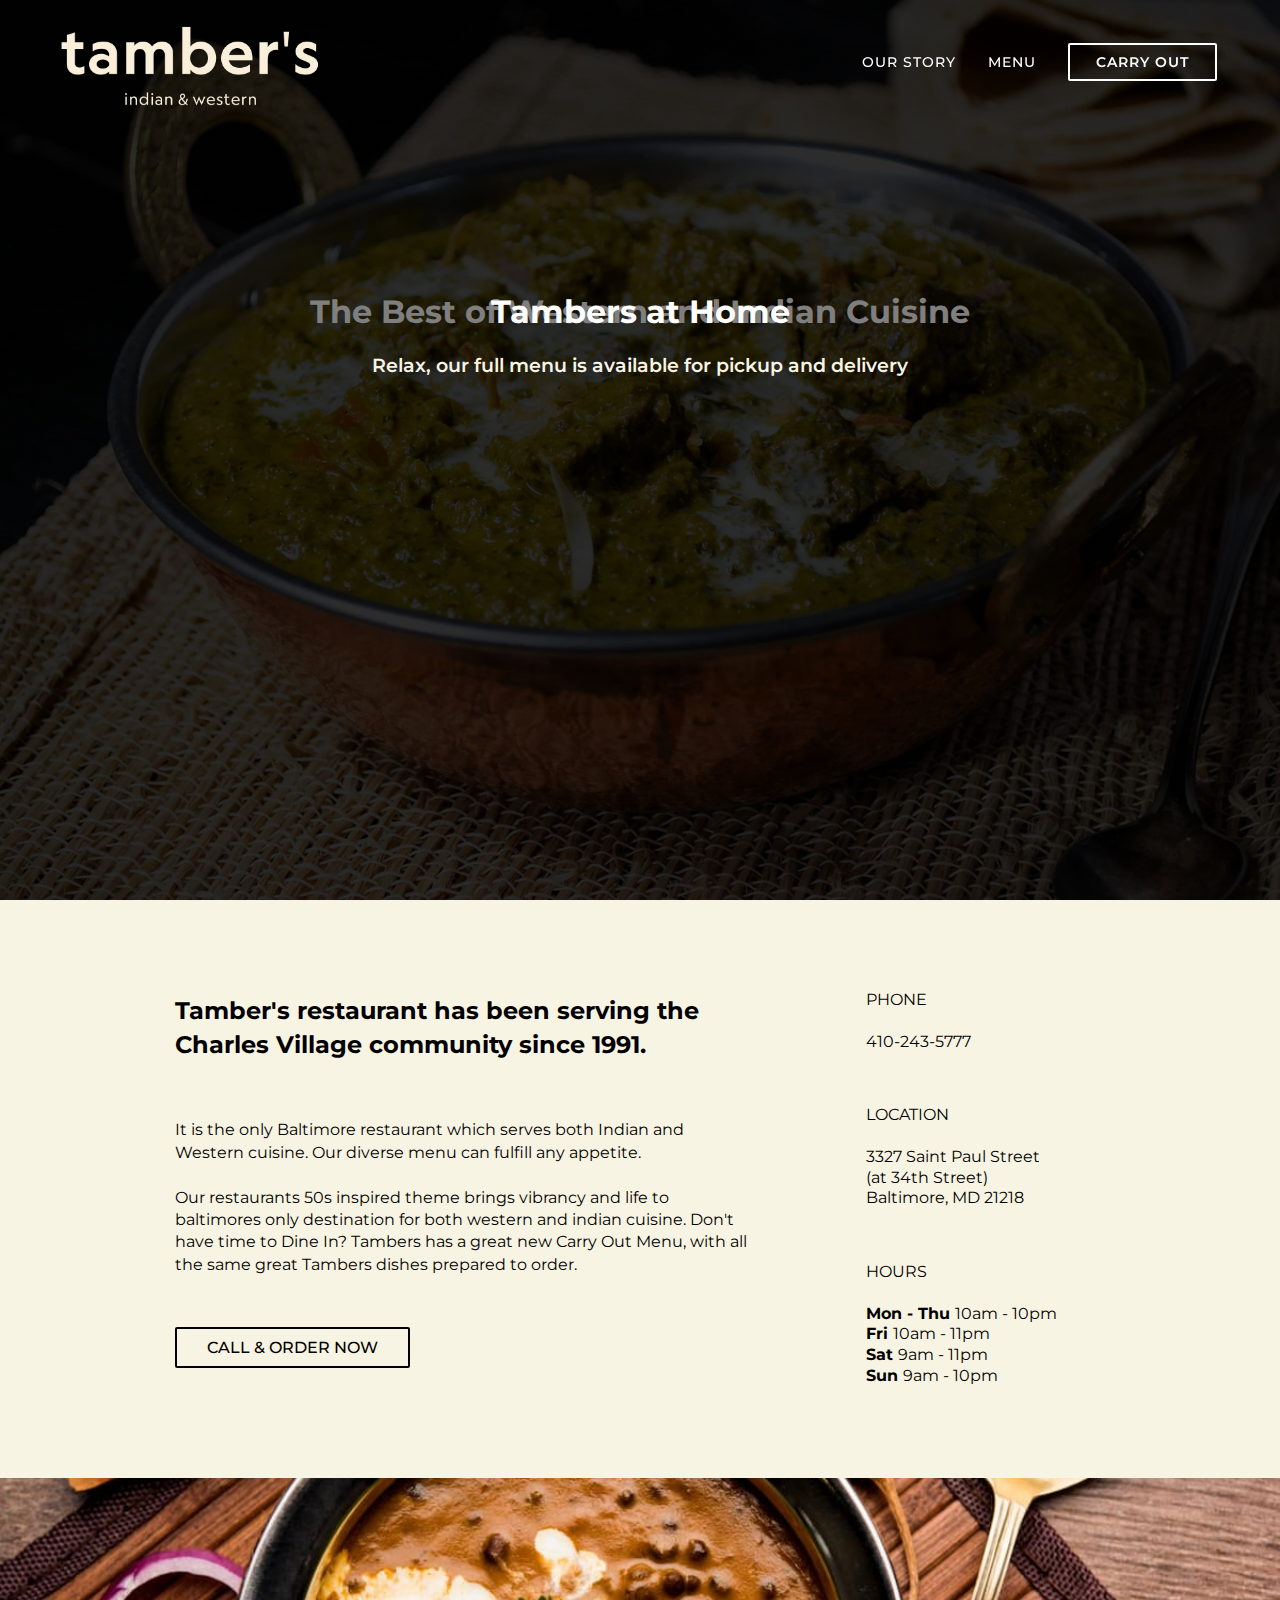
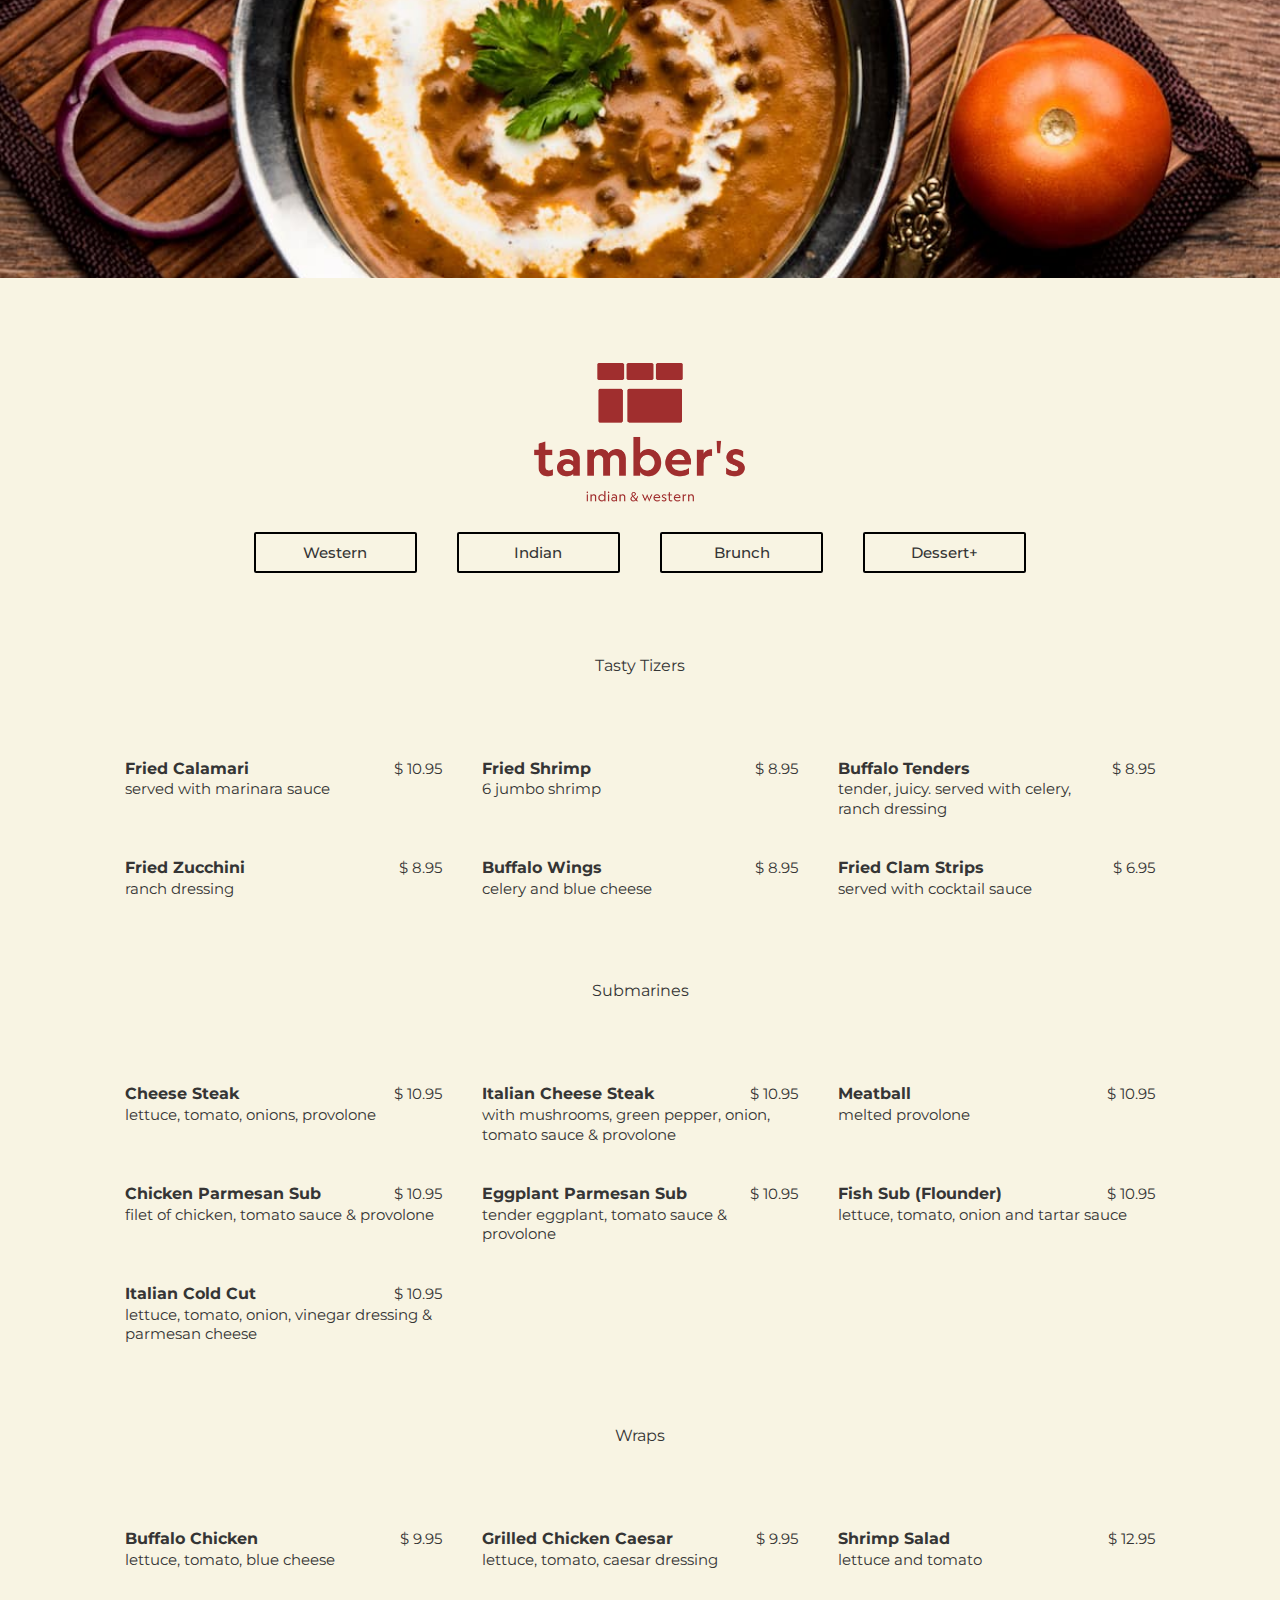
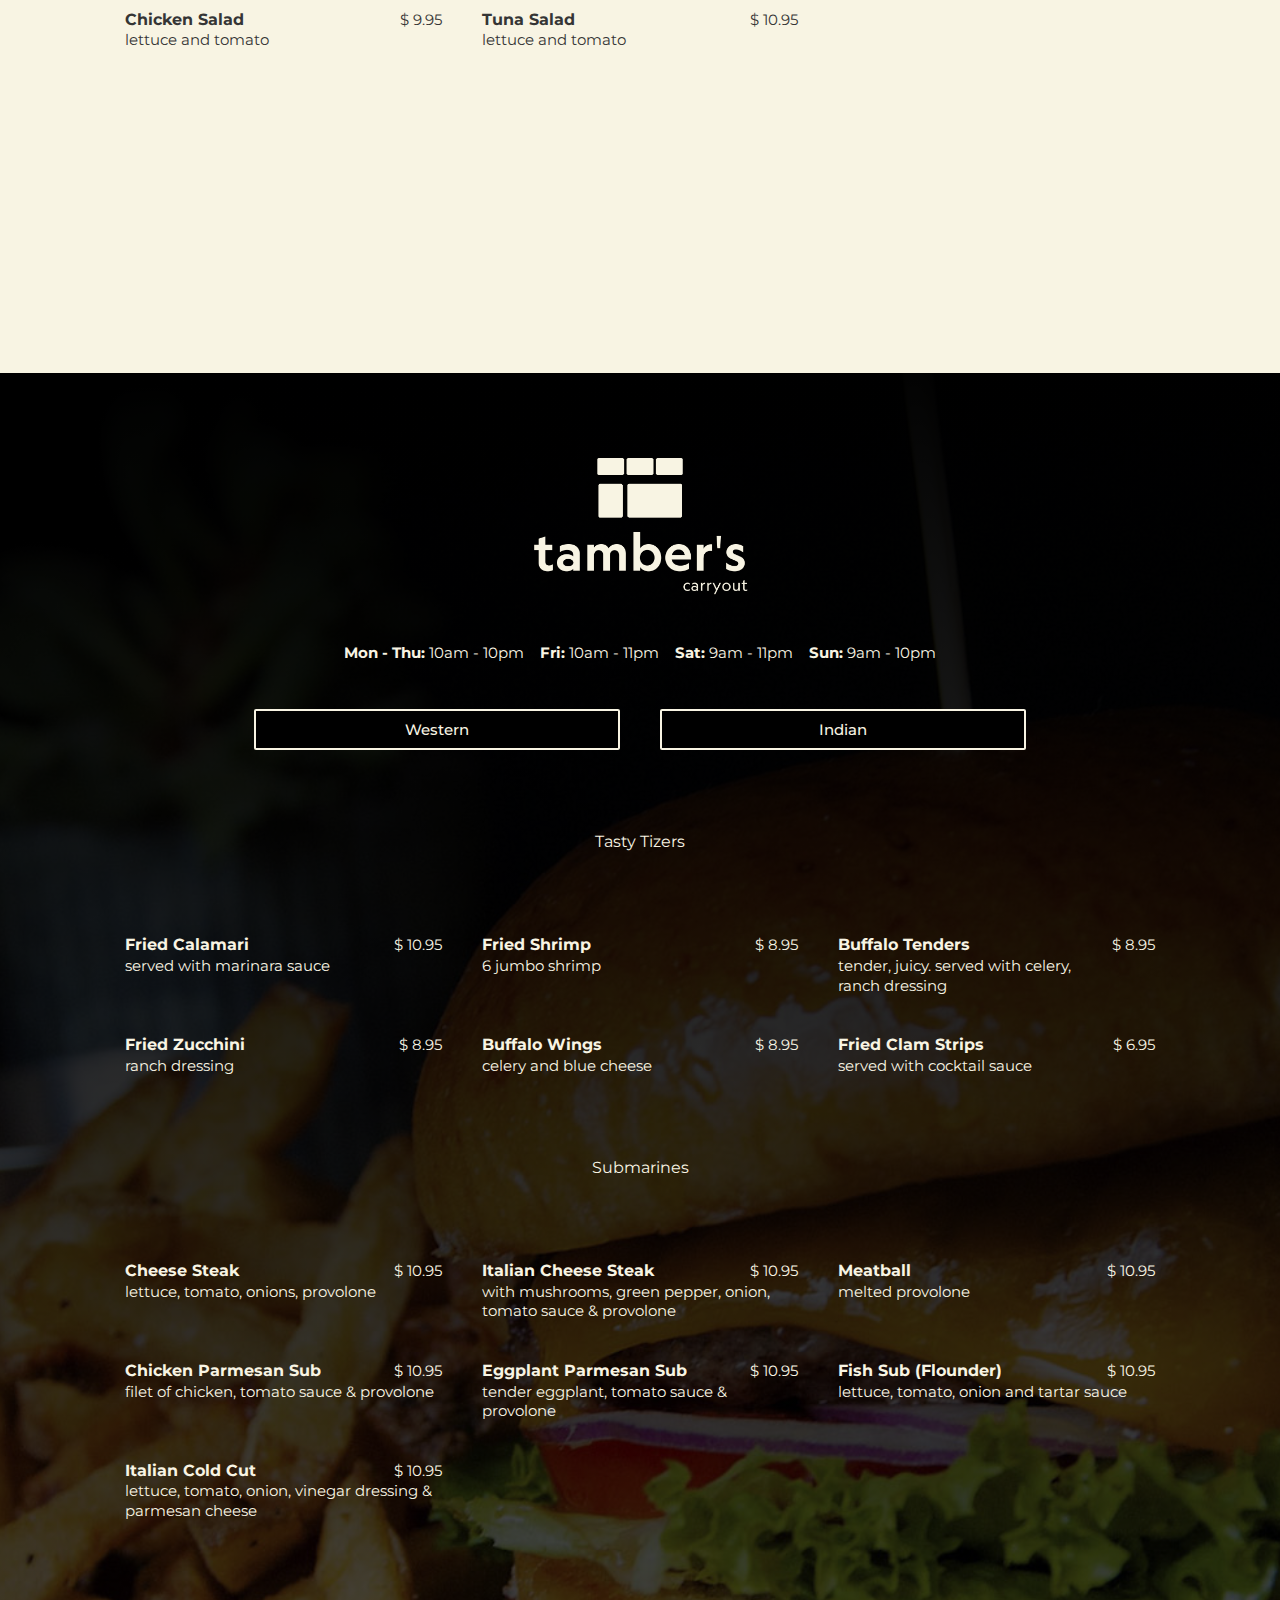
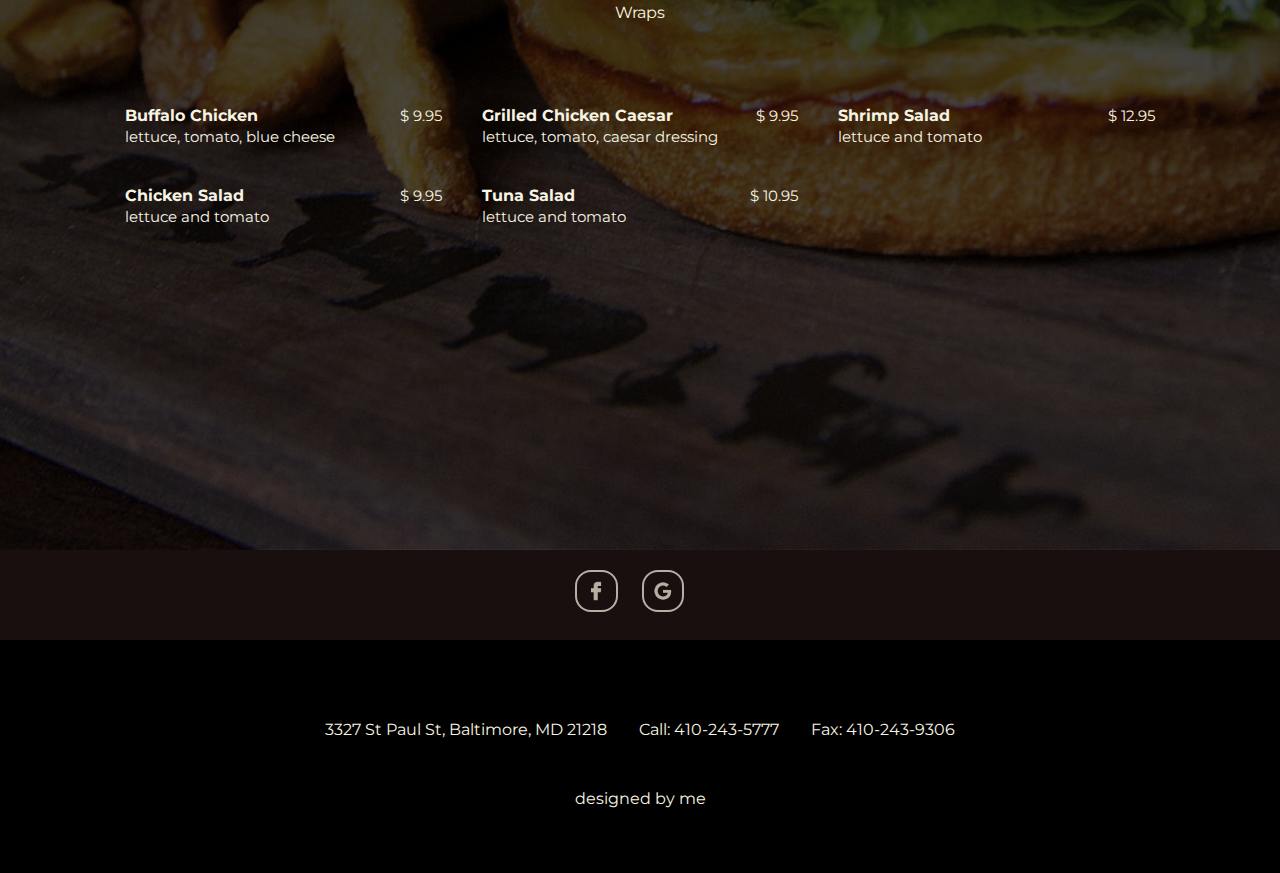
==== index.html @ d4b84342 "changed index file name(was index..html instead of index.html)" ====
<!DOCTYPE html>
<html lang="en">
<head>
    <meta charset="UTF-8">
    <meta name="viewport" content="width=device-width, initial-scale=1.0">
    <title>Tambers</title>
    <link rel="stylesheet" href="./app/scss/style.css">
    <link rel="preconnect" href="https://fonts.gstatic.com">
    <link href="https://fonts.googleapis.com/css2?family=Montserrat:wght@400;500;600;700&family=Raleway:wght@100;300;400;600;700&display=swap" rel="stylesheet">
</head>

<div class="site_wrapper">

 <!----------------------------HEADER----------------------------------------->

<header class="header">

    <div class="dropdown hide-for-desktop">
        <a href="#" class="dropdownLink">Home</a>
        <a href="#Overview" class="dropdownLink">Our Story</a>
        <a href="#Menu" class="dropdownLink">Menu</a>
        <a href="#Carryout" class="dropdownLink">Carry Out</a>
    </div>

    <nav class = "flex flex-jc-sb flex-ai-c">
        <a href="#" class="header__logo">
            <img class = "small hide-for-desktop" src="./logo/tambers_logo-text_only-transperent.png" alt="Tambers">
            <img class = "large hide-for-mobile" src="./logo/tambers_logo-text_only-transperent.png" alt="Tambers">
        </a>

        <a href="#" id = "btnHamburger" class = "header__menu open hide-for-desktop">
            <span></span>
            <span></span>
            <span></span>
        </a>

    <div class="hide-for-mobile" >
        <li class="header__links flex-jc-c header__underline">
            <a href="#Overview" class = "link">Our Story</a>
        </li>
        <li class="header__links flex-jc-c header__underline">
            <a href="#Menu" class = "link">Menu</a>
        </li>
        <li class="header__links flex-jc-c flex-ai-c header__button">
            <a href="#Carryout" class = "carryout">Carry out</a>
        </li>

    </div>
    </nav>
</header>

 <!----------------------------HERO------------------------------------------->

<body>
    <section class="hero">
        <div class="hero__slide">
            <div class="hero__slide__text">
                <h1>Tambers at Home</h1>
                <p>Relax, our full menu is available for pickup and delivery</p>
        </div>
        </div>
        <div class="hero__slide">
            <div class="hero__slide__text">
                <h1>Serving Charles Village since 1991</h1>
                <p>Experience a loyal community treasure</p>
            </div>
        </div>
        <div class="hero__slide">
            <div class="hero__slide__text">
                <h1>The Best of Western and Indian Cuisine</h1>
            </div>
        </div>
    </section>

     <!----------------------------OVERVIEW------------------------------------>

    <section class="overview" id="Overview">
        <div class="overview__grid">

            <div class="overview__description">
                <h2>
                    Tamber's restaurant has been serving the Charles Village community since 1991. 
                </h2>
                <br />
                <p>
                    It is the only Baltimore restaurant which serves both Indian and Western cuisine. Our diverse menu can fulfill any appetite.
                <br />
                <br />
                    Our restaurants 50s inspired theme brings vibrancy and life to baltimores only destination for both western and indian cuisine. Don't have time to Dine In? Tambers has a great new Carry Out Menu, with all the same great Tambers dishes prepared to order.
                </p>
                <br />
                <br />
                <a href = "tel:4102435777" class="overview__button">
                    CALL & ORDER NOW
                </a>
            </div>

            <div class="overview__contact">
                <p>
                   PHONE 
                   <br />
                   <br />
                   410-243-5777
                </p>
                <br />
                <p>
                    LOCATION 
                    <br />
                    <br />
                    3327 Saint Paul Street
                    <br />
                    (at 34th Street)
                    <br />
                    Baltimore, MD 21218
                 </p>
                <br />
                 <p>
                    HOURS 
                    <br />
                    <br />
                    <b>Mon - Thu </b>10am - 10pm
                    <br />
                    <b>Fri </b> 10am - 11pm
                    <br />
                    <b>Sat </b> 9am - 11pm
                    <br />
                    <b>Sun </b> 9am - 10pm
                 </p>
                
            </div>
        </div>

    </section>

    <div class="break" style= "background-image: url(./images/AdobeStock_228144922.jpg)"></div>

     <!----------------------------DINEINE----------------------------------->
     
    <section class="menu dinein" id="Menu">
        <img src="./logo/tambers_logo_full-transperent-red.png" alt="" class="menu__logo">

        <div class="menu__toggles">
            <label class="menu__toggles__button dinein dinein_toggle" id ="western">Western</label>
            <label class="menu__toggles__button dinein dinein_toggle" id="indian">Indian</label>
            <label class="menu__toggles__button dinein dinein_toggle" id="brunch">Brunch</label>
            <label class="menu__toggles__button dinein dinein_toggle" id="dessert">Dessert+</label>
        </div>
        
           
        <div class="menuWrapper">
             <!----------------------------Western Food------------------------>
            <div class="currentMenu menuGroup" id ="western"> 
            <p class="menu__category"> Tasty Tizers</p>
            <div class="menu__items__grid">
                <div class="menu__item">
                    <p class="menu__item__name">
                        Fried Calamari
                    </p>
                    <span class="menu__item__price">$ 10.95</span>
                    <p class="menu__item__description"> 
                        served with marinara sauce
                    </p>
                </div>
                <div class="menu__item">
                    <p class="menu__item__name">
                        Fried Shrimp
                    </p>
                    <span class="menu__item__price">$ 8.95</span>
                    <p class="menu__item__description"> 
                        6 jumbo shrimp
                    </p>
                </div>
                <div class="menu__item">
                    <p class="menu__item__name">
                        Buffalo Tenders
                    </p>
                    <span class="menu__item__price">$ 8.95</span>
                    <p class="menu__item__description"> 
                        tender, juicy. served with celery, <br/> ranch dressing 
                    </p>
                </div>

                <div class="menu__item">
                    <p class="menu__item__name">
                        Fried Zucchini
                    </p>
                    <span class="menu__item__price">$ 8.95</span>
                    <p class="menu__item__description"> 
                        ranch dressing 
                    </p>
                </div>
                <div class="menu__item">
                    <p class="menu__item__name">
                        Buffalo Wings
                    </p>
                    <span class="menu__item__price">$ 8.95</span>
                    <p class="menu__item__description"> 
                    celery and blue cheese 
                    </p>
                </div>
                <div class="menu__item">
                    <p class="menu__item__name">
                        Fried Clam Strips
                    </p>
                    <span class="menu__item__price">$ 6.95</span>
                    <p class="menu__item__description"> 
                        served with cocktail sauce
                    </p>
                </div>
            </div>
            

            <p class="menu__category"> Submarines</p>
            <div class="menu__items__grid">
                <div class="menu__item">
                    <p class="menu__item__name">
                        Cheese Steak
                    </p>
                    <span class="menu__item__price">$ 10.95</span>
                    <p class="menu__item__description"> 
                        lettuce, tomato, onions, provolone
                    </p>
                </div>
                <div class="menu__item">
                    <p class="menu__item__name">
                        Italian Cheese Steak
                    </p>
                    <span class="menu__item__price">$ 10.95</span>
                    <p class="menu__item__description"> 
                        with mushrooms, green pepper, onion, <br/>
                        tomato sauce & provolone
                    </p>
                </div>

                <div class="menu__item">
                    <p class="menu__item__name">
                        Meatball
                    </p>
                    <span class="menu__item__price">$ 10.95</span>
                    <p class="menu__item__description"> 
                        melted provolone
                    </p>
                </div>
                <div class="menu__item">
                    <p class="menu__item__name">
                        Chicken Parmesan Sub
                    </p>
                    <span class="menu__item__price">$ 10.95</span>
                    <p class="menu__item__description"> 
                        filet of chicken, tomato sauce & provolone
                    </p>
                </div>
                <div class="menu__item">
                    <p class="menu__item__name">
                        Eggplant Parmesan Sub
                    </p>
                    <span class="menu__item__price">$ 10.95</span>
                    <p class="menu__item__description"> 
                        tender eggplant, tomato sauce & provolone
                    </p>
                </div>
                <div class="menu__item">
                    <p class="menu__item__name">
                        Fish Sub (Flounder)
                    </p>
                    <span class="menu__item__price">$ 10.95</span>
                    <p class="menu__item__description"> 
                        lettuce, tomato, onion and tartar sauce
                    </p>
                </div>
                <div class="menu__item">
                    <p class="menu__item__name">
                        Italian Cold Cut
                    </p>
                    <span class="menu__item__price">$ 10.95</span>
                    <p class="menu__item__description"> 
                        lettuce, tomato, onion, vinegar dressing & parmesan cheese
                    </p>
                </div>
            </div>

            <p class="menu__category"> Wraps</p>
            <div class="menu__items__grid">
                <div class="menu__item">
                    <p class="menu__item__name">
                        Buffalo Chicken
                    </p>
                    <span class="menu__item__price">$ 9.95</span>
                    <p class="menu__item__description"> 
                        lettuce, tomato, blue cheese
                    </p>
                </div>
                <div class="menu__item">
                    <p class="menu__item__name">
                        Grilled Chicken Caesar
                    </p>
                    <span class="menu__item__price">$ 9.95</span>
                    <p class="menu__item__description"> 
                        lettuce, tomato, caesar dressing
                    </p>
                </div>
                <div class="menu__item">
                    <p class="menu__item__name">
                        Shrimp Salad
                    </p>
                    <span class="menu__item__price">$ 12.95</span>
                    <p class="menu__item__description"> 
                        Lettuce and tomato
                    </p>
                </div>
                <div class="menu__item">
                    <p class="menu__item__name">
                        Chicken Salad
                    </p>
                    <span class="menu__item__price">$ 9.95</span>
                    <p class="menu__item__description"> 
                        Lettuce and tomato
                    </p>
                </div>
                <div class="menu__item">
                    <p class="menu__item__name">
                        Tuna Salad
                    </p>
                    <span class="menu__item__price">$ 10.95</span>
                    <p class="menu__item__description"> 
                        Lettuce and tomato
                    </p>
                </div>
            </div>
            </div> 

            <!----------------------------Indian Food-------------------------->
            <div class="hidden menuGroup" id="indian">
                <p class="menu__category"> Vegetable Specialties</p>
                <div class="menu__items__grid">
                    <div class="menu__item">
                        <p class="menu__item__name">
                            Mattar Paneer
                        </p>
                        <span class="menu__item__price">$ 13.95</span>
                        <p class="menu__item__description"> 
                            homemade cheese. gently cooked with
                            peas and spices
                        </p>
                    </div>
                    <div class="menu__item">
                        <p class="menu__item__name">
                            Palak Paneer
                        </p>
                        <span class="menu__item__price">$ 13.95</span>
                        <p class="menu__item__description"> 
                            Homemade cheese. fresh spinach, seasonings and spices
                        </p>
                    </div>
                    <div class="menu__item">
                        <p class="menu__item__name">
                            Aloo Gobi
                        </p>
                        <span class="menu__item__price">$ 12.95</span>
                        <p class="menu__item__description"> 
                            Cauliflower and potatoes. onions, tomatoes and delicate spices
                        </p>
                    </div>
                    <div class="menu__item">
                        <p class="menu__item__name">
                            Mixed Vegetables
                        </p>
                        <span class="menu__item__price">$ 12.95</span>
                        <p class="menu__item__description"> 
                            Fresh vegetables. mild curry spices
                        </p>
                    </div>
                    <div class="menu__item">
                        <p class="menu__item__name">
                            Shahi Paneer
                        </p>
                        <span class="menu__item__price">$ 13.95</span>
                        <p class="menu__item__description"> 
                            Cubes of homemade cheese. authentic spices. tomato cream sauce
                        </p>
                    </div>
                    <div class="menu__item">
                        <p class="menu__item__name">
                            Paneer Jalfrezi
                        </p>
                        <span class="menu__item__price">$ 13.95</span>
                        <p class="menu__item__description"> 
                            Homemade cheese. green peppers, broccoli, mushrooms, onions, tomatoes & Indian herbs
                        </p>
                    </div>
                    <div class="menu__item">
                        <p class="menu__item__name">
                            Channa Masala
                        </p>
                        <span class="menu__item__price">$ 11.95</span>
                        <p class="menu__item__description"> 
                            Chick peas, tomatoes, onions, & Masala sauce
                        </p>
                    </div>
                    <div class="menu__item">
                        <p class="menu__item__name">
                            Malai Koftas
                        </p>
                        <span class="menu__item__price">$ 13.95</span>
                        <p class="menu__item__description"> 
                            pan fried veggie fritters. cooked with nuts in cream sauce
                        </p>
                    </div>
                    <div class="menu__item">
                        <p class="menu__item__name">
                            Choley Palak
                        </p>
                        <span class="menu__item__price">$ 13.95</span>
                        <p class="menu__item__description"> 
                            Chick peas and spinach simmered with Indian herbs and spices
                        </p>
                    </div>
                    <div class="menu__item">
                        <p class="menu__item__name">
                            Vegetable Korma
                        </p>
                        <span class="menu__item__price">$ 13.95</span>
                        <p class="menu__item__description"> 
                            vegetables with authentic spices.  cream sauce
                        </p>
                    </div>
                </div>
            </div>
        
            <!----------------------------Brunch Food-------------------------->
            <div class="hidden menuGroup" id="brunch">
                <p class="menu__category"> Eggs</p>
                <div class="menu__items__grid">
                    <div class="menu__item">
                        <p class="menu__item__name">
                            Two Any Style
                        </p>
                        <span class="menu__item__price">$ 6.95</span>
                        <p class="menu__item__description"> 
                            ham, bacon, sausage, or corn beef hash 
                            ( + $2 )
                        </p>
                    </div>
                    <div class="menu__item">
                        <p class="menu__item__name">
                            Steak & Eggs
                        </p>
                        <span class="menu__item__price">$ 14.95</span>
                        <p class="menu__item__description"> 
                            Home fries
                        </p>
                    </div>
                    <div class="menu__item">
                        <p class="menu__item__name">
                            Eggs Benedict
                        </p>
                        <span class="menu__item__price">$ 9.95</span>
                        <p class="menu__item__description"> 
                            home fries
                        </p>
                    </div>
                    <div class="menu__item">
                        <p class="menu__item__name">
                            Tuna Melt
                        </p>
                        <span class="menu__item__price">$ 9.95</span>
                        <p class="menu__item__description"> 
                            home fries
                        </p>
                    </div>
                </div>
                <p class="menu__category"> Omelettes <br/> 
                    *Served all day long <br/> 
                    served w/ fries or home fries & toast</p>
                <div class="menu__items__grid">
                    <div class="menu__item">
                        <p class="menu__item__name">
                            Feta & Spinach
                        </p>
                        <span class="menu__item__price">$ 8.95</span>
                        <p class="menu__item__description">
                        </p>
                    </div>
                    <div class="menu__item">
                        <p class="menu__item__name">
                            Feta & Tomato
                        </p>
                        <span class="menu__item__price">$ 8.95</span>
                        <p class="menu__item__description"> 
                            
                        </p>
                    </div>
                    <div class="menu__item">
                        <p class="menu__item__name">
                            Cheese
                        </p>
                        <span class="menu__item__price">$ 7.95</span>
                        <p class="menu__item__description"> 
                        
                        </p>
                    </div>
                    <div class="menu__item">
                        <p class="menu__item__name">
                            spanish
                        </p>
                        <span class="menu__item__price">$ 8.95</span>
                        <p class="menu__item__description"> 
                            Sautéed onions, green peppers, picante sauce
                        </p>
                    </div>
                    <div class="menu__item">
                        <p class="menu__item__name">
                            Ham & Cheese
                        </p>
                        <span class="menu__item__price">$ 8.95</span>
                        <p class="menu__item__description"> 

                        </p>
                    </div>
                    <div class="menu__item">
                        <p class="menu__item__name">
                            Western 
                        </p>
                        <span class="menu__item__price">$ 8.95</span>
                        <p class="menu__item__description"> 
                            Sautéed onions, green peppers, ham
                        </p>
                    </div>
                    <div class="menu__item">
                        <p class="menu__item__name">
                            Mushroom & Swiss 
                        </p>
                        <span class="menu__item__price">$ 8.95</span>
                        <p class="menu__item__description"> 
                            
                        </p>
                    </div>
                    <div class="menu__item">
                        <p class="menu__item__name">
                            Veggie 
                        </p>
                        <span class="menu__item__price">$ 8.95</span>
                        <p class="menu__item__description"> 
                            assorted vegetables
                        </p>
                    </div>
                </div>
            </div>
        
            <!----------------------------Dessert Food------------------------->
            <div class="hidden menuGroup" id="dessert">
                <p class="menu__category"> All-Natural Ice Cream</p>
                <div class="menu__items__grid">
                    <div class="menu__item">
                        <p class="menu__item__name">
                            One Scoop
                        </p>
                        <span class="menu__item__price">$ 2.50</span>
                        <p class="menu__item__description"> 
                            vanilla, chocolate, strawberry, or coffee
                        </p>
                    </div>
                    <div class="menu__item">
                        <p class="menu__item__name">
                            Two Scoops
                        </p>
                        <span class="menu__item__price">$ 3.50</span>
                        <p class="menu__item__description"> 
                            vanilla, chocolate, strawberry, or coffee
                        </p>
                    </div>
                </div>
                <p class="menu__category"> Desserts</p>
                <div class="menu__items__grid">
                    <div class="menu__item">
                        <p class="menu__item__name">
                            Apple Pie
                        </p>
                        <span class="menu__item__price">$ 3.95</span>
                        <p class="menu__item__description">
                        </p>
                    </div>
                    <div class="menu__item">
                        <p class="menu__item__name">
                            Apple Pie a la Mode
                        </p>
                        <span class="menu__item__price">$ 5.95</span>
                        <p class="menu__item__description"> 
                            
                        </p>
                    </div>
                    <div class="menu__item">
                        <p class="menu__item__name">
                            Pecan Pie
                        </p>
                        <span class="menu__item__price">$ 4.50</span>
                        <p class="menu__item__description"> 
                        
                        </p>
                    </div>
                    <div class="menu__item">
                        <p class="menu__item__name">
                            Lemon Meringue
                        </p>
                        <span class="menu__item__price">$ 3.95</span>
                        <p class="menu__item__description"> 
                        
                        </p>
                    </div>
                    <div class="menu__item">
                        <p class="menu__item__name">
                            Creamy cheescake
                        </p>
                        <span class="menu__item__price">$ 3.95</span>
                        <p class="menu__item__description"> 

                        </p>
                    </div>
                    <div class="menu__item">
                        <p class="menu__item__name">
                            Coconut Cake 
                        </p>
                        <span class="menu__item__price">$ 3.95</span>
                        <p class="menu__item__description"> 
                            
                        </p>
                    </div>
                    <div class="menu__item">
                        <p class="menu__item__name">
                            Carrot Cake 
                        </p>
                        <span class="menu__item__price">$ 3.95</span>
                        <p class="menu__item__description"> 
                            
                        </p>
                    </div>
                    <div class="menu__item">
                        <p class="menu__item__name">
                            Indian Gulab Jaman 
                        </p>
                        <span class="menu__item__price">$ 8.95</span>
                        <p class="menu__item__description"> 
                            
                        </p>
                    </div>
                </div>
                <p class="menu__category"> Beverages</p>
                <div class="menu__items__grid">
                    <div class="menu__item">
                        <p class="menu__item__name">
                            Soft Drinks
                        </p>
                        <span class="menu__item__price">$ 2.50</span>
                        <p class="menu__item__description">
                        </p>
                    </div>
                    <div class="menu__item">
                        <p class="menu__item__name">
                            Coffee
                        </p>
                        <span class="menu__item__price">$ 2.50</span>
                        <p class="menu__item__description"> 
                            
                        </p>
                    </div>
                    <div class="menu__item">
                        <p class="menu__item__name">
                            Iced Tea
                        </p>
                        <span class="menu__item__price">$ 2.50</span>
                        <p class="menu__item__description"> 
                        
                        </p>
                    </div>
                    <div class="menu__item">
                        <p class="menu__item__name">
                            Lemonade
                        </p>
                        <span class="menu__item__price">$ 2.50</span>
                        <p class="menu__item__description"> 
                        
                        </p>
                    </div>
                    <div class="menu__item">
                        <p class="menu__item__name">
                            Milk
                        </p>
                        <span class="menu__item__price">$ 2.75</span>
                        <p class="menu__item__description"> 

                        </p>
                    </div>
                    <div class="menu__item">
                        <p class="menu__item__name">
                            Chocolate Milk 
                        </p>
                        <span class="menu__item__price">$ 2.95</span>
                        <p class="menu__item__description"> 
                            
                        </p>
                    </div>
                    <div class="menu__item">
                        <p class="menu__item__name">
                        Green Tea 
                        </p>
                        <span class="menu__item__price">$ 2.95</span>
                        <p class="menu__item__description"> 
                            
                        </p>
                    </div>
                    <div class="menu__item">
                        <p class="menu__item__name">
                            Hot Chocolate
                        </p>
                        <span class="menu__item__price">$ 2.50</span>
                        <p class="menu__item__description"> 
                            
                        </p>
                    </div>
                    <div class="menu__item">
                        <p class="menu__item__name">
                            Mango Lassi
                        </p>
                        <span class="menu__item__price">$ 3.75</span>
                        <p class="menu__item__description"> 
                            
                        </p>
                    </div>
                </div>
            </div>
        </div>
 
    </section>

    <!----------------------------TAKEOUT------------------------------------>

    <section class="menu takeout" id = "Carryout">
        <img src="./logo/tambers-carryout_logo_full-transperent.png" alt="" class="menu__logo">
        <p><b>Mon - Thu:</b> 10am - 10pm &ensp;
           <b>Fri: </b> 10am - 11pm &ensp;
           <b> Sat: </b> 9am - 11pm &ensp;
           <b> Sun: </b> 9am - 10pm</p>
        <div class="menu__toggles">
            <label class="menu__toggles__button takeout_toggle" id ="western__takeout">Western</label>
            <label class="menu__toggles__button takeout_toggle" id="indian__takeout">Indian</label>
        </div>

        <div class="menuWrapper">
            <div class="current__takeout menuGroup takeout_group" id ="western__takeout">
                <p class="menu__category"> Tasty Tizers</p>
                <div class="menu__items__grid">
                    <div class="menu__item">
                        <p class="menu__item__name">
                            Fried Calamari
                        </p>
                        <span class="menu__item__price">$ 10.95</span>
                        <p class="menu__item__description"> 
                            served with marinara sauce
                        </p>
                    </div>
                    <div class="menu__item">
                        <p class="menu__item__name">
                            Fried Shrimp
                        </p>
                        <span class="menu__item__price">$ 8.95</span>
                        <p class="menu__item__description"> 
                            6 jumbo shrimp
                        </p>
                    </div>
                    <div class="menu__item">
                        <p class="menu__item__name">
                            Buffalo Tenders
                        </p>
                        <span class="menu__item__price">$ 8.95</span>
                        <p class="menu__item__description"> 
                            tender, juicy. served with celery, <br/> ranch dressing 
                        </p>
                    </div>

                    <div class="menu__item">
                        <p class="menu__item__name">
                            Fried Zucchini
                        </p>
                        <span class="menu__item__price">$ 8.95</span>
                        <p class="menu__item__description"> 
                            ranch dressing 
                        </p>
                    </div>
                    <div class="menu__item">
                        <p class="menu__item__name">
                            Buffalo Wings
                        </p>
                        <span class="menu__item__price">$ 8.95</span>
                        <p class="menu__item__description"> 
                        celery and blue cheese 
                        </p>
                    </div>
                    <div class="menu__item">
                        <p class="menu__item__name">
                            Fried Clam Strips
                        </p>
                        <span class="menu__item__price">$ 6.95</span>
                        <p class="menu__item__description"> 
                            served with cocktail sauce
                        </p>
                    </div>
                </div>

                <p class="menu__category"> Submarines</p>
                <div class="menu__items__grid">
                    <div class="menu__item">
                        <p class="menu__item__name">
                            Cheese Steak
                        </p>
                        <span class="menu__item__price">$ 10.95</span>
                        <p class="menu__item__description"> 
                            lettuce, tomato, onions, provolone
                        </p>
                    </div>
                    <div class="menu__item">
                        <p class="menu__item__name">
                            Italian Cheese Steak
                        </p>
                        <span class="menu__item__price">$ 10.95</span>
                        <p class="menu__item__description"> 
                            with mushrooms, green pepper, onion, <br/>
                            tomato sauce & provolone
                        </p>
                    </div>

                    <div class="menu__item">
                        <p class="menu__item__name">
                            Meatball
                        </p>
                        <span class="menu__item__price">$ 10.95</span>
                        <p class="menu__item__description"> 
                            melted provolone
                        </p>
                    </div>
                    <div class="menu__item">
                        <p class="menu__item__name">
                            Chicken Parmesan Sub
                        </p>
                        <span class="menu__item__price">$ 10.95</span>
                        <p class="menu__item__description"> 
                            filet of chicken, tomato sauce & provolone
                        </p>
                    </div>
                    <div class="menu__item">
                        <p class="menu__item__name">
                            Eggplant Parmesan Sub
                        </p>
                        <span class="menu__item__price">$ 10.95</span>
                        <p class="menu__item__description"> 
                            tender eggplant, tomato sauce & provolone
                        </p>
                    </div>
                    <div class="menu__item">
                        <p class="menu__item__name">
                            Fish Sub (Flounder)
                        </p>
                        <span class="menu__item__price">$ 10.95</span>
                        <p class="menu__item__description"> 
                            lettuce, tomato, onion and tartar sauce
                        </p>
                    </div>
                    <div class="menu__item">
                        <p class="menu__item__name">
                            Italian Cold Cut
                        </p>
                        <span class="menu__item__price">$ 10.95</span>
                        <p class="menu__item__description"> 
                            lettuce, tomato, onion, vinegar dressing & parmesan cheese
                        </p>
                    </div>
                </div>

                <p class="menu__category"> Wraps</p>
                <div class="menu__items__grid">
                    <div class="menu__item">
                        <p class="menu__item__name">
                            Buffalo Chicken
                        </p>
                        <span class="menu__item__price">$ 9.95</span>
                        <p class="menu__item__description"> 
                            lettuce, tomato, blue cheese
                        </p>
                    </div>
                    <div class="menu__item">
                        <p class="menu__item__name">
                            Grilled Chicken Caesar
                        </p>
                        <span class="menu__item__price">$ 9.95</span>
                        <p class="menu__item__description"> 
                            lettuce, tomato, caesar dressing
                        </p>
                    </div>
                    <div class="menu__item">
                        <p class="menu__item__name">
                            Shrimp Salad
                        </p>
                        <span class="menu__item__price">$ 12.95</span>
                        <p class="menu__item__description"> 
                            Lettuce and tomato
                        </p>
                    </div>
                    <div class="menu__item">
                        <p class="menu__item__name">
                            Chicken Salad
                        </p>
                        <span class="menu__item__price">$ 9.95</span>
                        <p class="menu__item__description"> 
                            Lettuce and tomato
                        </p>
                    </div>
                    <div class="menu__item">
                        <p class="menu__item__name">
                            Tuna Salad
                        </p>
                        <span class="menu__item__price">$ 10.95</span>
                        <p class="menu__item__description"> 
                            Lettuce and tomato
                        </p>
                    </div>
                </div>
            </div>

            <div class="hiddenTakeout menuGroup takeout_group" id="indian__takeout">
                <p class="menu__category"> Vegetable Specialties</p>
                <div class="menu__items__grid">
                    <div class="menu__item">
                        <p class="menu__item__name">
                            Mattar Paneer
                        </p>
                        <span class="menu__item__price">$ 13.95</span>
                        <p class="menu__item__description"> 
                            homemade cheese. gently cooked with
                            peas and spices
                        </p>
                    </div>
                    <div class="menu__item">
                        <p class="menu__item__name">
                            Palak Paneer
                        </p>
                        <span class="menu__item__price">$ 13.95</span>
                        <p class="menu__item__description"> 
                            Homemade cheese. fresh spinach, seasonings and spices
                        </p>
                    </div>
                    <div class="menu__item">
                        <p class="menu__item__name">
                            Aloo Gobi
                        </p>
                        <span class="menu__item__price">$ 12.95</span>
                        <p class="menu__item__description"> 
                            Cauliflower and potatoes. onions, tomatoes and delicate spices
                        </p>
                    </div>
                    <div class="menu__item">
                        <p class="menu__item__name">
                            Mixed Vegetables
                        </p>
                        <span class="menu__item__price">$ 12.95</span>
                        <p class="menu__item__description"> 
                            Fresh vegetables. mild curry spices
                        </p>
                    </div>
                    <div class="menu__item">
                        <p class="menu__item__name">
                            Shahi Paneer
                        </p>
                        <span class="menu__item__price">$ 13.95</span>
                        <p class="menu__item__description"> 
                            Cubes of homemade cheese. authentic spices. tomato cream sauce
                        </p>
                    </div>
                    <div class="menu__item">
                        <p class="menu__item__name">
                            Paneer Jalfrezi
                        </p>
                        <span class="menu__item__price">$ 13.95</span>
                        <p class="menu__item__description"> 
                            Homemade cheese. green peppers, broccoli, mushrooms, onions, tomatoes & Indian herbs
                        </p>
                    </div>
                    <div class="menu__item">
                        <p class="menu__item__name">
                            Channa Masala
                        </p>
                        <span class="menu__item__price">$ 11.95</span>
                        <p class="menu__item__description"> 
                            Chick peas, tomatoes, onions, & Masala sauce
                        </p>
                    </div>
                    <div class="menu__item">
                        <p class="menu__item__name">
                            Malai Koftas
                        </p>
                        <span class="menu__item__price">$ 13.95</span>
                        <p class="menu__item__description"> 
                            pan fried veggie fritters. cooked with nuts in cream sauce
                        </p>
                    </div>
                    <div class="menu__item">
                        <p class="menu__item__name">
                            Choley Palak
                        </p>
                        <span class="menu__item__price">$ 13.95</span>
                        <p class="menu__item__description"> 
                            Chick peas and spinach simmered with Indian herbs and spices
                        </p>
                    </div>
                    <div class="menu__item">
                        <p class="menu__item__name">
                            Vegetable Korma
                        </p>
                        <span class="menu__item__price">$ 13.95</span>
                        <p class="menu__item__description"> 
                            vegetables with authentic spices.  cream sauce
                        </p>
                    </div>
                </div>
            </div>
        </div>

    </section>

 <!----------------------------Social Media Bar----------------------------------->

 <section class="social">
    <div class="social__icons flex flex-ai-c flex-jc-c">
        <div class="social__icon">
            <a href="https://www.facebook.com/Tambers-Restaurant-136988159673313/"><img src="./images/facebook.png" alt="facebook" ></a>
            <a href="https://goo.gl/maps/zod1Bx1TnBiXUGF27"><img src="./images/google.png" alt="google"></a>
        </div>
    </div>
 </section>

  <!-----------------------------FOOTER---------------------------------------->
<section class="footer">
    <div class="footer__wrapper">
        <div class="footer__contact flex flex-jc-c flex-ai-c">
            <p>3327 St Paul St, Baltimore, MD 21218</p>
            <p>Call: 410-243-5777</p>
            <p>Fax: 410-243-9306</p>
        </div>
        <div class="footer__credits  flex flex-jc-c flex-ai-c">
            <p>designed by me</p>
        </div>
    </div>
</section>




</div>
    
    <script src="./app/js/script.js"></script>

</body>

</html>
---- app/scss/style.css ----
@-webkit-keyframes fade-in {
  from {
    visibility: hidden;
    opacity: 0;
  }
  1% {
    visibility: visible;
    opacity: 0;
  }
  to {
    visibility: visible;
    opacity: 1;
  }
}

@keyframes fade-in {
  from {
    visibility: hidden;
    opacity: 0;
  }
  1% {
    visibility: visible;
    opacity: 0;
  }
  to {
    visibility: visible;
    opacity: 1;
  }
}

.fade-in {
  -webkit-animation: fade-in 300ms ease-in-out forwards;
          animation: fade-in 300ms ease-in-out forwards;
}

@-webkit-keyframes fade-out {
  from {
    visibility: visible;
    opacity: 1;
  }
  99% {
    visibility: visible;
    opacity: 0;
  }
  to {
    visibility: hidden;
    opacity: 0;
  }
}

@keyframes fade-out {
  from {
    visibility: visible;
    opacity: 1;
  }
  99% {
    visibility: visible;
    opacity: 0;
  }
  to {
    visibility: hidden;
    opacity: 0;
  }
}

.fade-out {
  -webkit-animation: fade-out 300ms ease-in-out forwards;
          animation: fade-out 300ms ease-in-out forwards;
}

@-webkit-keyframes slideshow {
  25% {
    opacity: 1;
  }
  33.33% {
    opacity: 0;
  }
  91.66% {
    opacity: 0;
  }
  100% {
    opacity: 1;
  }
}

@keyframes slideshow {
  25% {
    opacity: 1;
  }
  33.33% {
    opacity: 0;
  }
  91.66% {
    opacity: 0;
  }
  100% {
    opacity: 1;
  }
}

html {
  font-family: "Montserrat", "Montserrat", sans-serif;
  font-size: 100%;
  -webkit-box-sizing: border-box;
          box-sizing: border-box;
  margin-left: auto;
  margin-right: auto;
  scroll-behavior: smooth;
}

*, *::before, *::after {
  -webkit-box-sizing: inheret;
          box-sizing: inheret;
}

body {
  margin: 0;
  padding: 0;
  line-height: 1.3;
  font-family: "Montserrat", "Montserrat", sans-serif;
}

a, a:visited, a:hover {
  text-decoration: none;
}

.site_wrapper {
  position: relative;
  width: 100%;
}

.flex {
  display: -webkit-box;
  display: -ms-flexbox;
  display: flex;
}

.flex-jc-sb {
  -webkit-box-pack: justify;
      -ms-flex-pack: justify;
          justify-content: space-between;
}

.flex-jc-c {
  -webkit-box-pack: center;
      -ms-flex-pack: center;
          justify-content: center;
}

.flex-ai-c {
  -webkit-box-align: center;
      -ms-flex-align: center;
          align-items: center;
}

@media (max-width: 63.9375em) {
  .hide-for-mobile {
    display: none;
  }
}

@media (min-width: 64em) {
  .hide-for-desktop {
    display: none;
  }
}

.lock-scroll {
  overflow: hidden;
}

.header {
  background-color: transparent;
  z-index: 10;
  position: fixed;
  font-family: "Montserrat", "Montserrat", sans-serif;
  min-width: 100%;
  -webkit-transition: background-color 300ms ease;
  transition: background-color 300ms ease;
}

.header__scrolling-active {
  background-color: rgba(0, 0, 0, 0.7);
}

.header__scrolling-active .header__logo img.large {
  height: 3rem;
}

@media (max-width: 63.9375em) {
  .header__scrolling-active {
    min-height: 40px;
    background-color: transparent;
  }
  .header__scrolling-active .header__menu {
    background-color: rgba(0, 0, 0, 0.7);
    margin-top: 42px;
    padding: 12px;
  }
  .header__scrolling-active .header__logo img.small {
    display: none;
  }
}

.header a {
  color: white;
  font-size: .875rem;
  font-weight: 500;
  letter-spacing: .0625rem;
  text-transform: uppercase;
}

.header nav {
  overflow: hidden;
  padding-left: .9375rem;
  padding-right: .9375rem;
  position: relative;
}

.header__logo img {
  padding-top: 1rem;
  padding-left: 2rem;
}

.header__logo img.small {
  height: 4.45rem;
  padding-left: 1rem;
}

.header__logo img.large {
  height: 6.45rem;
  -webkit-transition: height 300ms ease;
  transition: height 300ms ease;
}

.header__menu > span {
  display: block;
  height: 2px;
  -webkit-transform-origin: 3px 1px;
          transform-origin: 3px 1px;
  width: 26px;
  background-color: #f8f4e3;
  -webkit-transition: all ease-in-out 300ms;
  transition: all ease-in-out 300ms;
}

.header__menu > span:not(:last-child) {
  margin-bottom: 5px;
}

.header.open .header__menu > span:first-child {
  -webkit-transform: rotate(45deg);
          transform: rotate(45deg);
}

.header.open .header__menu > span:nth-child(2) {
  opacity: 0;
}

.header.open .header__menu > span:last-child {
  -webkit-transform: rotate(-45deg);
          transform: rotate(-45deg);
}

.header .dropdown {
  opacity: 1;
  position: fixed;
  top: 0;
  bottom: 0px;
  left: 0px;
  right: 0px;
  visibility: hidden;
  z-index: 0;
  background-image: -webkit-gradient(linear, left top, left bottom, from(rgba(0, 0, 0, 0.9)), to(rgba(0, 0, 0, 0.99)));
  background-image: linear-gradient(rgba(0, 0, 0, 0.9), rgba(0, 0, 0, 0.99));
}

.header .dropdown a {
  display: block;
  margin-bottom: 25px;
  text-align: center;
  font-size: 1.075rem;
  color: #f8f4e3;
}

.header .dropdown a:first-child {
  margin-top: 200px;
}

.header__links {
  display: inline-block;
  list-style-type: none;
  position: relative;
}

.header__links .link {
  padding-right: 1.745rem;
}

.header__underline::after {
  bottom: -.5em;
  content: '';
  display: block;
  height: .1em;
  position: relative;
  width: 0%;
  background-color: #f8f4e3;
  -webkit-transition: all ease-in-out 300ms;
  transition: all ease-in-out 300ms;
}

.header__underline:hover::after {
  width: 40%;
}

.header__button {
  border: 2px solid white;
  border-radius: .130rem;
  background-color: transparent;
  margin-right: 3rem;
  -webkit-transition: all ease-in-out 300ms;
  transition: all ease-in-out 300ms;
}

.header__button a {
  display: inline-block;
  padding: .575em 1.8704em;
  color: white;
  font-weight: 600;
  -webkit-transition: all ease-in-out 300ms;
  transition: all ease-in-out 300ms;
}

.header__button:hover {
  background-color: #f8f4e3;
  border: 2px solid #f8f4e3;
}

.header__button:hover a {
  color: black;
}

.hero {
  min-height: calc(100vh - 1px);
  min-width: 100%;
  position: relative;
  bottom: 0;
  left: 0;
  top: 0;
  background-color: black;
}

.hero__test {
  padding: 9.375rem;
}

.hero__slide {
  background-image: -webkit-gradient(linear, left top, left bottom, from(rgba(0, 0, 0, 0.5)), to(rgba(0, 0, 0, 0.5))), url(../../images/biryani.jpg);
  background-image: linear-gradient(rgba(0, 0, 0, 0.5), rgba(0, 0, 0, 0.5)), url(../../images/biryani.jpg);
  background-repeat: no-repeat;
  background-size: cover;
  background-position: center center;
  top: 0;
  left: 0;
  z-index: 3;
  position: absolute;
  min-height: 100vh;
  min-width: 100%;
  overflow: hidden;
  text-align: center;
  -webkit-animation: slideshow 21s linear 0s infinite;
          animation: slideshow 21s linear 0s infinite;
}

.hero__slide__text {
  padding-right: 20px;
  padding-left: 20px;
}

.hero__slide__text h1 {
  color: white;
  font-size: 2rem;
  padding-top: 30vh;
}

.hero__slide__text p {
  color: #f8f4e3;
  font-size: 1.175rem;
  font-weight: 600;
}

.hero__slide:nth-child(2) {
  background-image: -webkit-gradient(linear, left top, left bottom, from(rgba(0, 0, 0, 0.5)), to(rgba(0, 0, 0, 0.5))), url(../../images/easy-fried-shrimp--hero-01-.jpg);
  background-image: linear-gradient(rgba(0, 0, 0, 0.5), rgba(0, 0, 0, 0.5)), url(../../images/easy-fried-shrimp--hero-01-.jpg);
  z-index: 2;
  -webkit-animation-delay: 7s;
          animation-delay: 7s;
}

.hero__slide:nth-child(3) {
  background-image: -webkit-gradient(linear, left top, left bottom, from(rgba(0, 0, 0, 0.65)), to(rgba(0, 0, 0, 0.65))), url(../../images/Lamb-Saagwala-2.jpg);
  background-image: linear-gradient(rgba(0, 0, 0, 0.65), rgba(0, 0, 0, 0.65)), url(../../images/Lamb-Saagwala-2.jpg);
  z-index: 2;
  -webkit-animation-delay: 14s;
          animation-delay: 14s;
}

.overview {
  max-width: 100%;
  min-height: 400px;
  padding: 4.6875rem 10.9375rem;
  position: relative;
  background-color: #f8f4e3;
}

@media (max-width: 63.9375em) {
  .overview {
    padding: 4.6875rem 2.8125rem;
  }
}

.overview__grid {
  display: -ms-grid;
  display: grid;
  gap: 4.375rem;
  -ms-grid-columns: 2fr 1fr;
      grid-template-columns: 2fr 1fr;
}

@media (max-width: 63.9375em) {
  .overview__grid {
    -ms-grid-columns: 1fr;
        grid-template-columns: 1fr;
  }
}

.overview__description {
  line-height: 1.4;
}

.overview__contact {
  -ms-grid-column-align: center;
      justify-self: center;
  line-height: 1.3;
}

@media (max-width: 63.9375em) {
  .overview__contact {
    -ms-grid-column-align: start;
        justify-self: start;
  }
}

.overview__button {
  -webkit-transform: translate(-50%, -50%);
          transform: translate(-50%, -50%);
  background-color: #f8f4e3;
  border: 2px solid black;
  border-radius: .130rem;
  color: black;
  font-weight: 500;
  padding: .575em 1.8704em;
  -webkit-transition: all ease-in-out 250ms;
  transition: all ease-in-out 250ms;
}

.overview__button:hover {
  background-color: black;
  color: #f8f4e3;
}

.break {
  max-width: 100%;
  min-height: 400px;
  padding: 0 0;
  position: relative;
  background-repeat: no-repeat;
  background-size: cover;
  background-position: center center;
}

.menuWrapper {
  margin: auto;
  min-height: 150vh;
  position: relative;
  text-align: center;
}

.menuGroup {
  left: 0;
  right: 0;
  margin: auto;
  position: absolute;
  text-align: center;
}

.menu {
  font-size: .9375rem;
  max-width: 100%;
  min-height: 1200px;
  padding: 3.125rem 7.8125rem;
  position: relative;
  text-align: center;
}

@media (max-width: 63.9375em) {
  .menu {
    padding: 6.875rem 2.8125rem;
    min-height: 350vh;
  }
}

.menu__logo {
  height: 12.5rem;
}

.menu__carryout {
  text-align: center;
}

.menu__category {
  font-size: 1rem;
  line-height: 1.4;
  padding: 4.1rem 0;
}

.menu__items__grid {
  display: -ms-grid;
  display: grid;
  gap: 2.5rem;
  -ms-grid-columns: (1fr)[3];
      grid-template-columns: repeat(3, 1fr);
}

@media (max-width: 63.9375em) {
  .menu__items__grid {
    -ms-grid-columns: 1fr;
        grid-template-columns: 1fr;
  }
}

.menu__item {
  text-align: initial;
}

.menu__item__name {
  display: inline;
  font-size: 1rem;
  font-weight: 700;
}

.menu__item__price {
  display: inline;
  float: right;
}

.menu__item__description {
  margin: 0;
  text-transform: lowercase;
}

.menu__toggles {
  display: -ms-grid;
  display: grid;
  gap: 2.5rem;
  -ms-grid-columns: (1fr)[4];
      grid-template-columns: repeat(4, 1fr);
  margin: auto;
  padding-top: 402.5rempx;
  width: 75%;
}

@media (max-width: 63.9375em) {
  .menu__toggles {
    gap: 15px;
    -ms-grid-columns: (1fr)[2];
        grid-template-columns: repeat(2, 1fr);
  }
}

.menu__toggles__button {
  cursor: pointer;
  display: inline;
  background-color: transparent;
  border: 2px solid black;
  border-radius: .130rem;
  color: black;
  font-weight: 500;
  padding: .575em 1.8704em;
  -webkit-transition: all ease-in-out 200ms;
  transition: all ease-in-out 200ms;
}

@media (max-width: 39.9375em) {
  .menu__toggles__button {
    -ms-flex-wrap: wrap;
        flex-wrap: wrap;
  }
}

.menu__toggles__button:hover {
  background-color: black;
  color: #f8f4e3;
}

.dinein {
  color: #353535;
  background-color: #f8f4e3;
}

.currentMenu {
  opacity: 1;
  visibility: visible;
}

.hidden {
  opacity: 0;
  visibility: hidden;
}

.takeout {
  background-image: -webkit-gradient(linear, left top, left bottom, from(rgba(0, 0, 0, 0.99)), to(rgba(0, 0, 0, 0.6))), url(../../images/burger2.jpg);
  background-image: linear-gradient(rgba(0, 0, 0, 0.99), rgba(0, 0, 0, 0.6)), url(../../images/burger2.jpg);
  background-repeat: no-repeat;
  background-size: cover;
  background-position: center center;
  color: #f8f4e3;
}

@media (max-width: 63.9375em) {
  .takeout {
    min-height: 350vh;
  }
}

.takeout .menu__toggles__button {
  background-color: black;
  border: 2px solid #f8f4e3;
  color: #f8f4e3;
}

.takeout .menu__toggles__button:hover {
  background-color: #f8f4e3;
  color: black;
}

.takeout .menu__toggles {
  padding-top: 2rem;
  -ms-grid-columns: 1fr 1fr;
      grid-template-columns: 1fr 1fr;
}

.takeout .menu_wrapper {
  min-height: 200vh;
}

.hiddenTakeout {
  opacity: 0;
  visibility: hidden;
}

.current__takeout {
  opacity: 1;
  visibility: visible;
}

.social {
  max-width: 100%;
  min-height: 3.125rem;
  position: relative;
  background-color: #1a0f0f;
}

.social__icon {
  height: 3.125rem;
  padding: 1.25rem 0;
}

.social__icon img {
  opacity: .7;
  height: 1.25rem;
  margin-right: 1.275rem;
  padding: .575em;
  border: 2px solid #f8f4e3;
  border-radius: 1rem;
  -webkit-transition: all ease-in-out 250ms;
  transition: all ease-in-out 250ms;
}

.social__icon img:hover {
  opacity: 1;
}

.footer {
  max-width: 100%;
  min-height: 100px;
  position: relative;
  background-color: black;
  color: #f8f4e3;
}

.footer__wrapper {
  padding: 3rem;
}

.footer__contact p {
  display: inline;
  padding: 1rem;
}

@media (max-width: 39.9375em) {
  .footer__contact {
    -webkit-box-orient: vertical;
    -webkit-box-direction: normal;
        -ms-flex-direction: column;
            flex-direction: column;
  }
}
/*# sourceMappingURL=style.css.map */
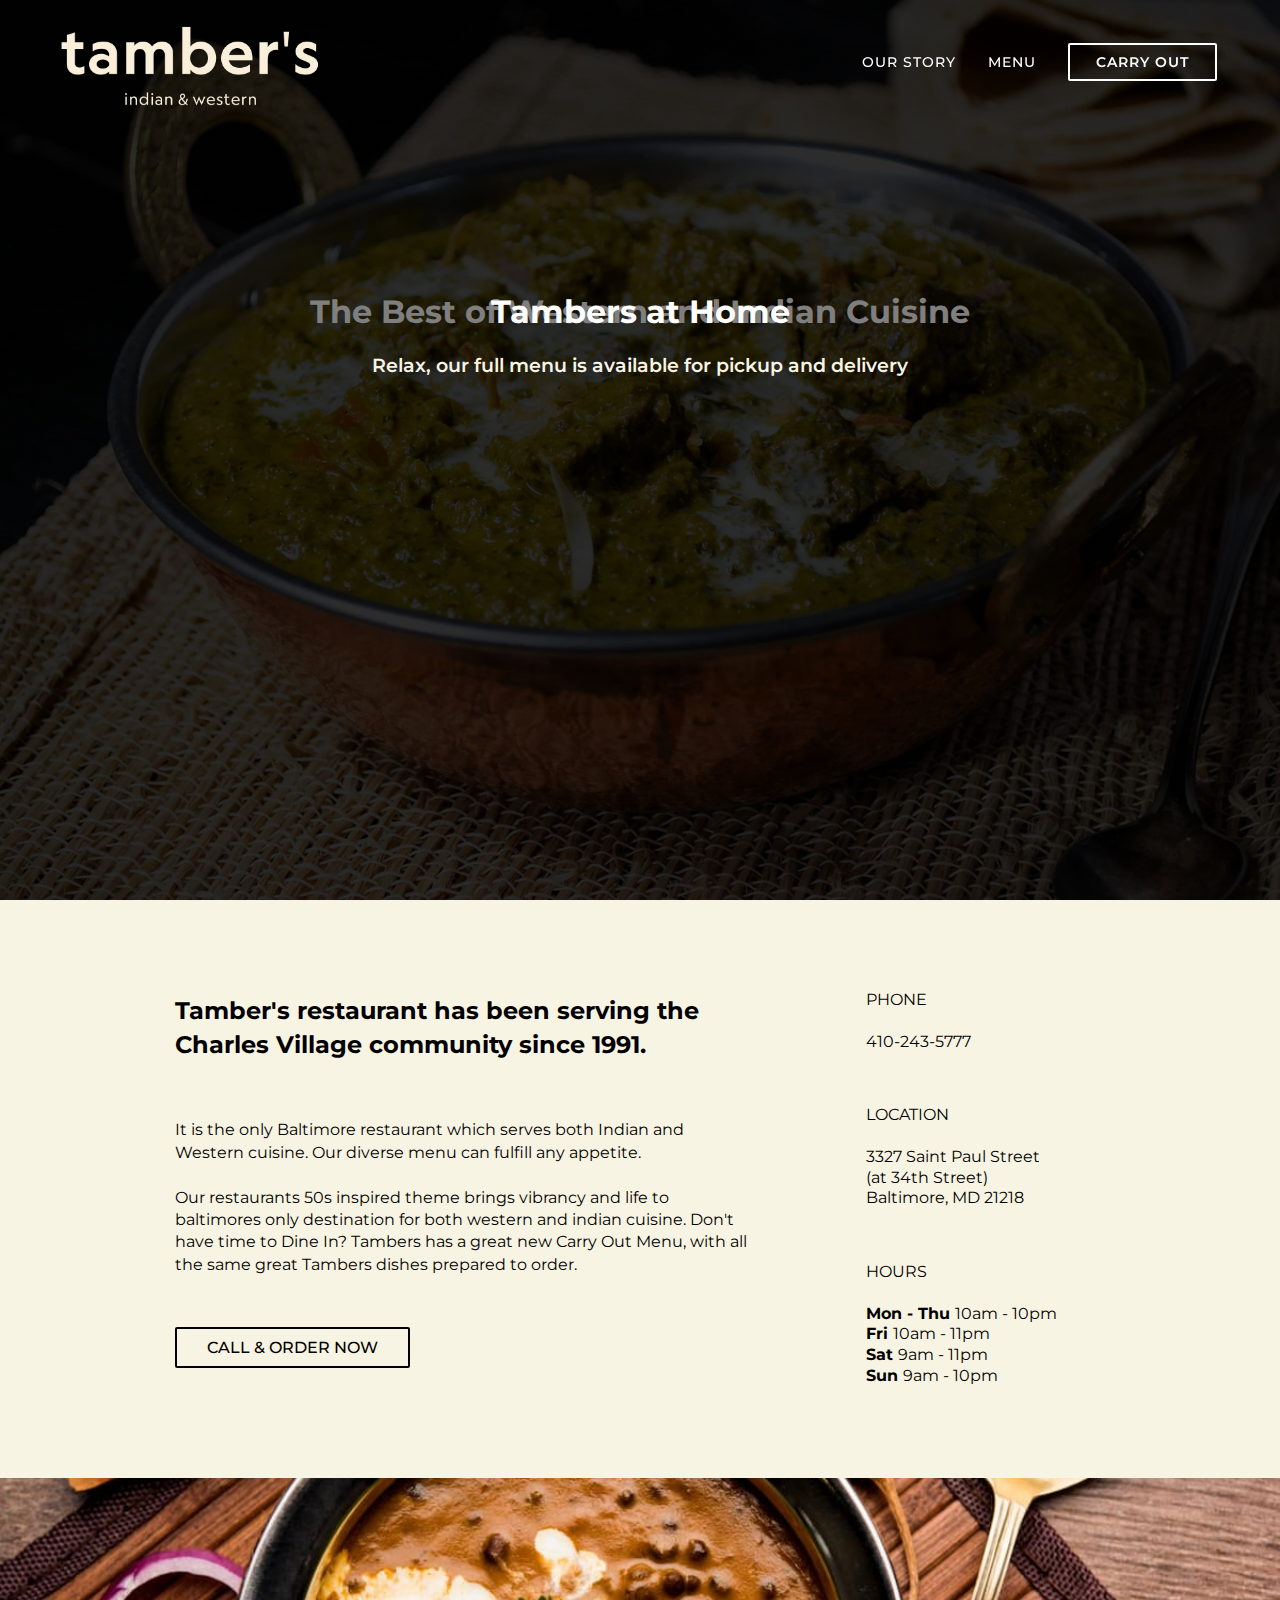
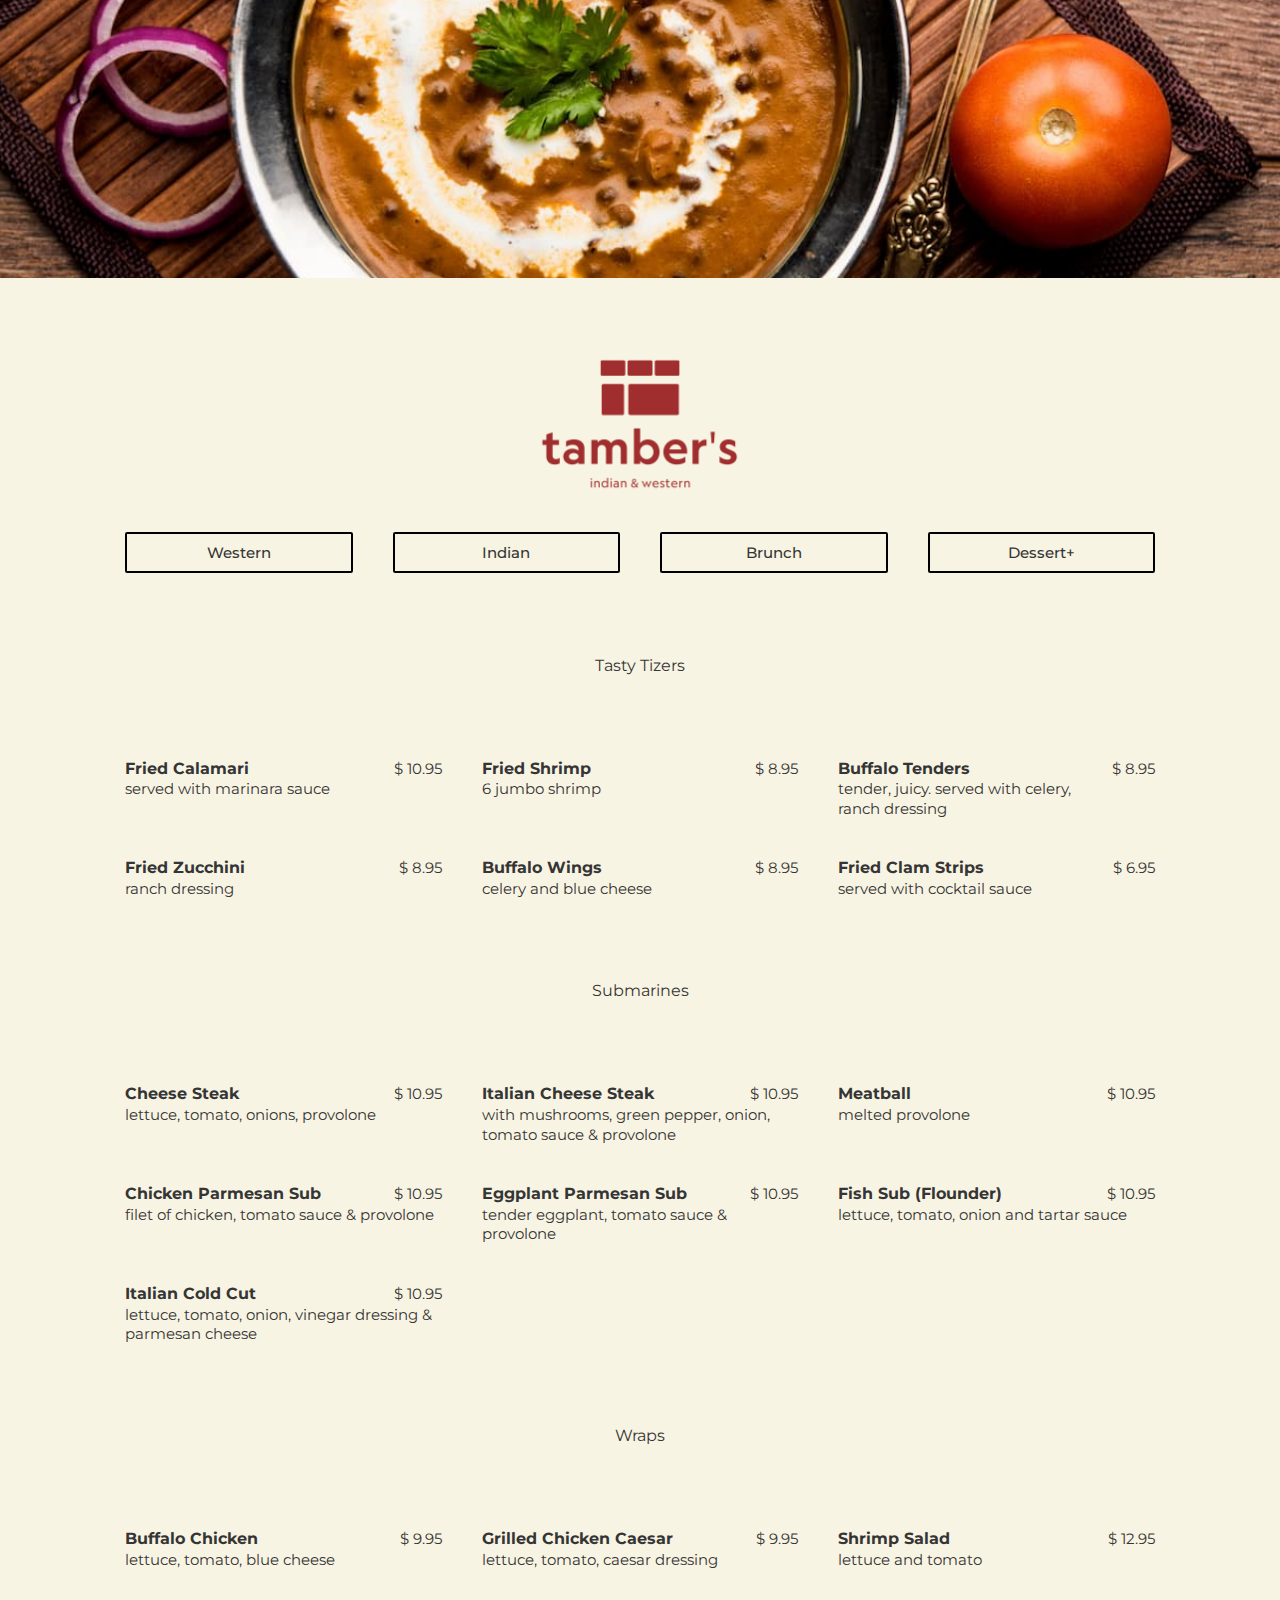
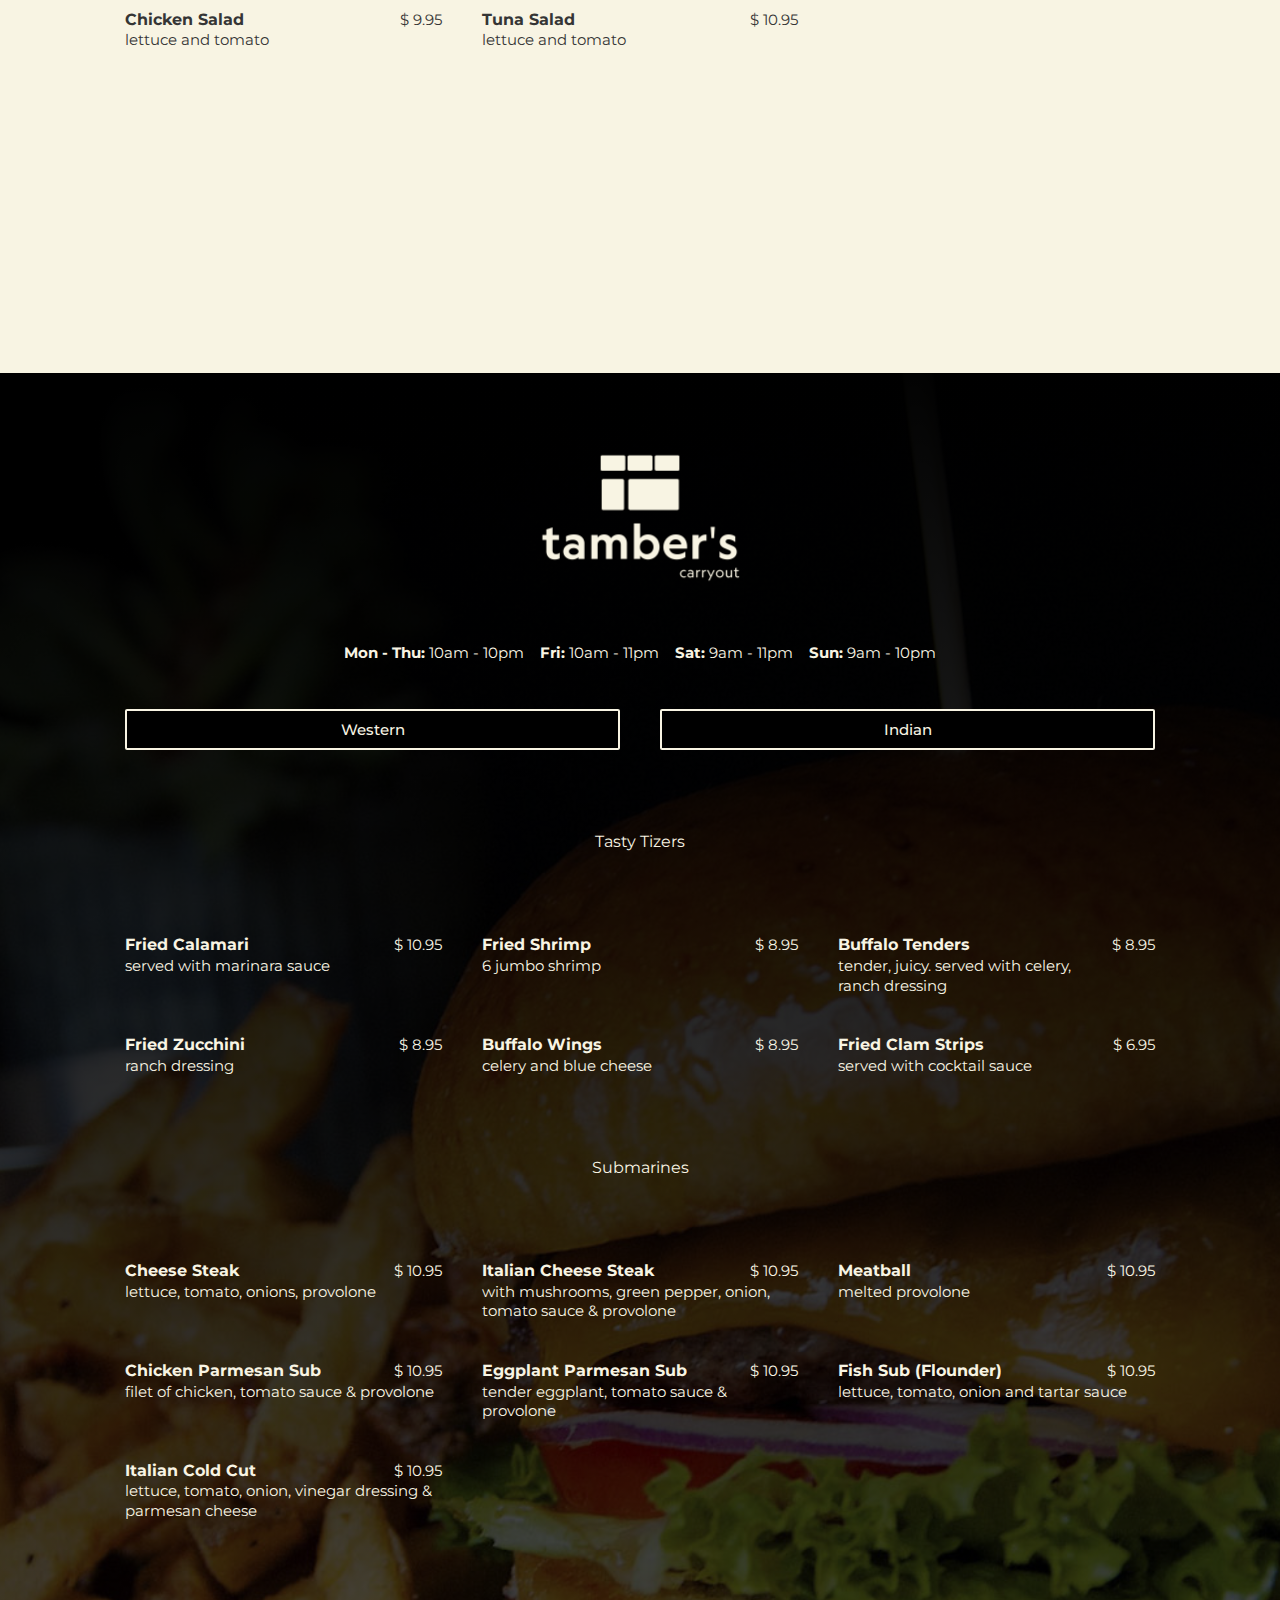
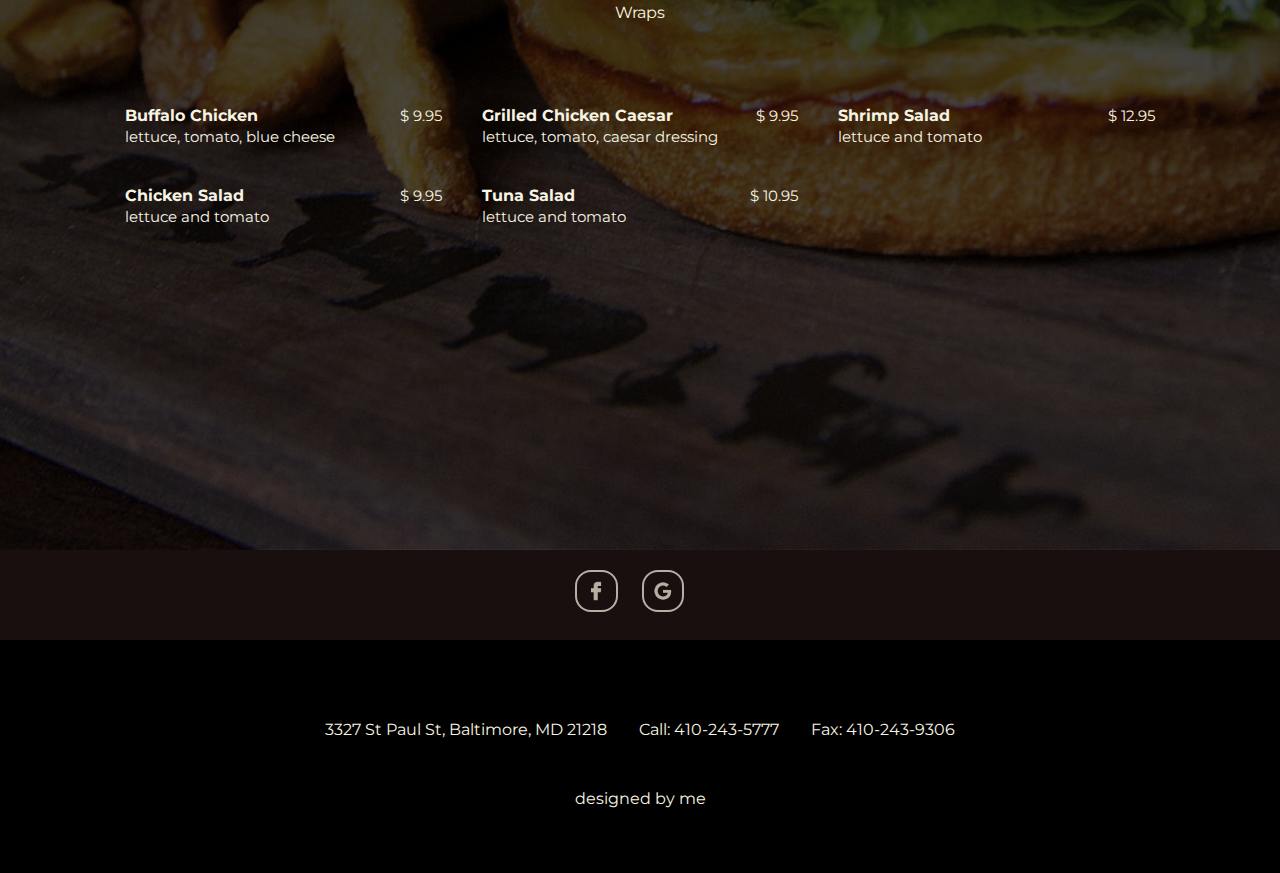
==== commit dc543d09: "added fade in class to hero." ====
--- a/index.html
+++ b/index.html
@@ -59,13 +59,13 @@
                 <p>Relax, our full menu is available for pickup and delivery</p>
         </div>
         </div>
-        <div class="hero__slide">
+        <div class="hero__slide fade-in">
             <div class="hero__slide__text">
                 <h1>Serving Charles Village since 1991</h1>
                 <p>Experience a loyal community treasure</p>
             </div>
         </div>
-        <div class="hero__slide">
+        <div class="hero__slide fade-in">
             <div class="hero__slide__text">
                 <h1>The Best of Western and Indian Cuisine</h1>
             </div>
@@ -1030,8 +1030,8 @@
  <section class="social">
     <div class="social__icons flex flex-ai-c flex-jc-c">
         <div class="social__icon">
-            <a href="https://www.facebook.com/Tambers-Restaurant-136988159673313/"><img src="./images/facebook.png" alt="facebook" ></a>
-            <a href="https://goo.gl/maps/zod1Bx1TnBiXUGF27"><img src="./images/google.png" alt="google"></a>
+            <a href="https://www.facebook.com/Tambers-Restaurant-136988159673313/" target="_blank"><img src="./images/facebook.png" alt="facebook" ></a>
+            <a href="https://goo.gl/maps/zod1Bx1TnBiXUGF27" target="_blank"><img src="./images/google.png" alt="google"></a>
         </div>
     </div>
  </section>
--- a/app/scss/style.css
+++ b/app/scss/style.css
@@ -368,8 +368,8 @@
   min-width: 100%;
   overflow: hidden;
   text-align: center;
-  -webkit-animation: slideshow 21s linear 0s infinite;
-          animation: slideshow 21s linear 0s infinite;
+  -webkit-animation: slideshow 12s linear 0s infinite;
+          animation: slideshow 12s linear 0s infinite;
 }
 
 .hero__slide__text {
@@ -393,16 +393,16 @@
   background-image: -webkit-gradient(linear, left top, left bottom, from(rgba(0, 0, 0, 0.5)), to(rgba(0, 0, 0, 0.5))), url(../../images/easy-fried-shrimp--hero-01-.jpg);
   background-image: linear-gradient(rgba(0, 0, 0, 0.5), rgba(0, 0, 0, 0.5)), url(../../images/easy-fried-shrimp--hero-01-.jpg);
   z-index: 2;
-  -webkit-animation-delay: 7s;
-          animation-delay: 7s;
+  -webkit-animation-delay: 4s;
+          animation-delay: 4s;
 }
 
 .hero__slide:nth-child(3) {
   background-image: -webkit-gradient(linear, left top, left bottom, from(rgba(0, 0, 0, 0.65)), to(rgba(0, 0, 0, 0.65))), url(../../images/Lamb-Saagwala-2.jpg);
   background-image: linear-gradient(rgba(0, 0, 0, 0.65), rgba(0, 0, 0, 0.65)), url(../../images/Lamb-Saagwala-2.jpg);
   z-index: 2;
-  -webkit-animation-delay: 14s;
-          animation-delay: 14s;
+  -webkit-animation-delay: 8s;
+          animation-delay: 8s;
 }
 
 .overview {
@@ -511,7 +511,8 @@
 }
 
 .menu__logo {
-  height: 12.5rem;
+  height: 11.5rem;
+  padding-bottom: 1rem;
 }
 
 .menu__carryout {
@@ -565,9 +566,8 @@
   gap: 2.5rem;
   -ms-grid-columns: (1fr)[4];
       grid-template-columns: repeat(4, 1fr);
-  margin: auto;
+  margin: 0 auto;
   padding-top: 402.5rempx;
-  width: 75%;
 }
 
 @media (max-width: 63.9375em) {
